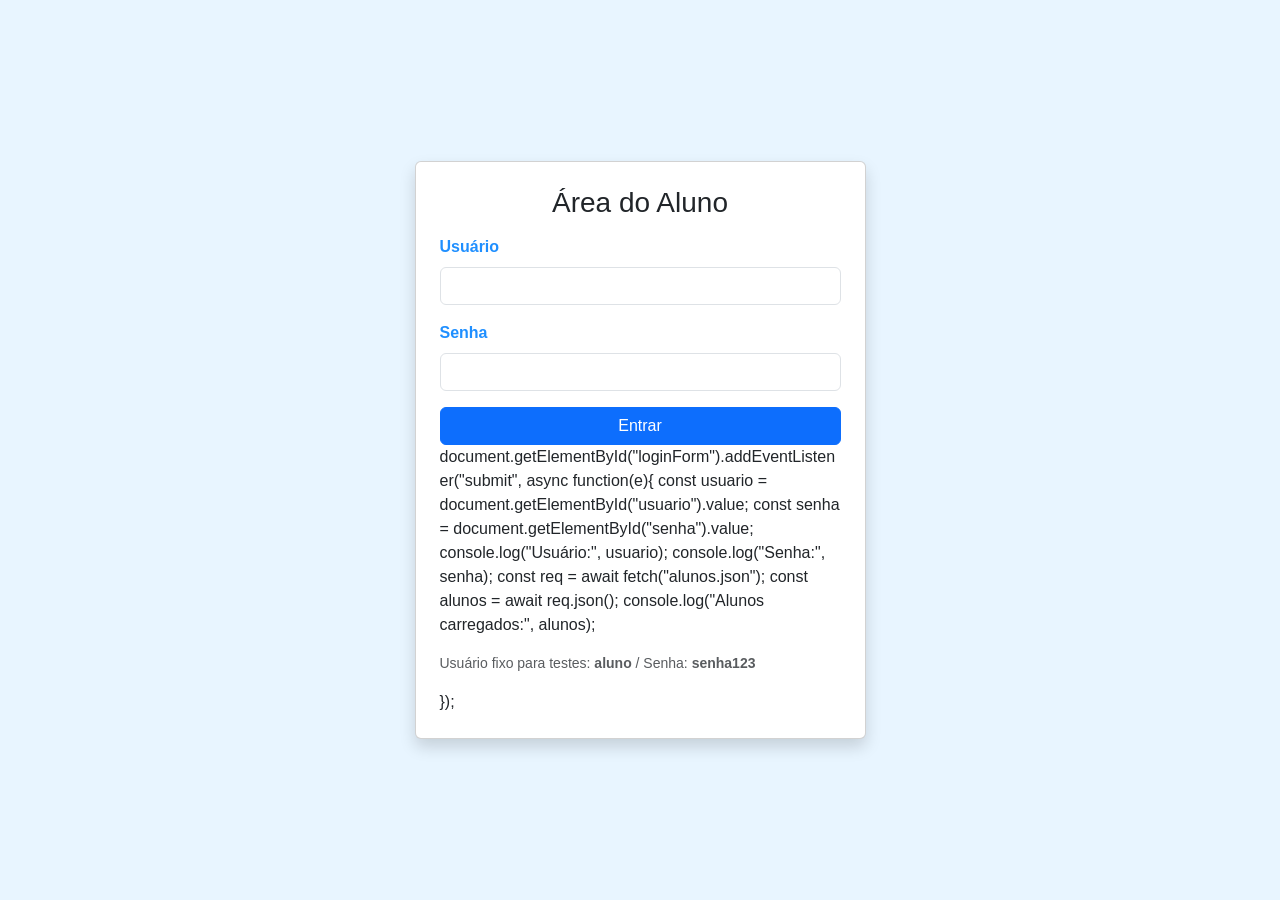
==== aluno.html @ 4d2c2cd2 "Update aluno.html" ====
<!DOCTYPE html>
<html lang="pt-br">
<head>
<meta charset="UTF-8">
<title>Painel do Aluno</title>
<link rel="stylesheet" href="style.css">
</head>
<body>

<div class="painel-container">
<h1 id="nome"></h1>

<div class="info">
<p><b>Usuário:</b> <span id="usuario"></span></p>
<p><b>Matrícula:</b> <span id="matricula"></span></p>
<p><b>Turma:</b> <span id="turma"></span></p>
<p><b>Turno:</b> <span id="turno"></span></p>
</div>

<button onclick="logout()" class="logout">Sair</button>
</div>

<script>
const aluno = JSON.parse(localStorage.getItem("alunoLogado"));

if(!aluno){
    window.location.href = "login.html";
}

document.getElementById("nome").innerText = "Bem-vindo, " + aluno.nome;
document.getElementById("usuario").innerText = aluno.usuario;
document.getElementById("matricula").innerText = aluno.matricula;
document.getElementById("turma").innerText = aluno.turma;
document.getElementById("turno").innerText = aluno.turno;

function logout(){
    localStorage.removeItem("alunoLogado");
    window.location.href = "login.html";
    
}[
    {
        "usuario": "joao",
        "senha": "12345",
        "nome": "João da Silva",
        "turma": "3º Ano B",
        "matricula": "20256678",
        "turno": "Manhã"
    },
    {
        "usuario": "maria",
        "senha": "senha123",
        "nome": "Maria Souza",
        "turma": "2º Ano A",
        "matricula": "20251234",
        "turno": "Tarde"
    },
    {
        "usuario": "ana",
        "senha": "aluno2025",
        "nome": "Ana Costa",
        "turma": "1º Ano C",
        "matricula": "20259876",
        "turno": "Noite"
    }
]
</script>

</body>
</html>
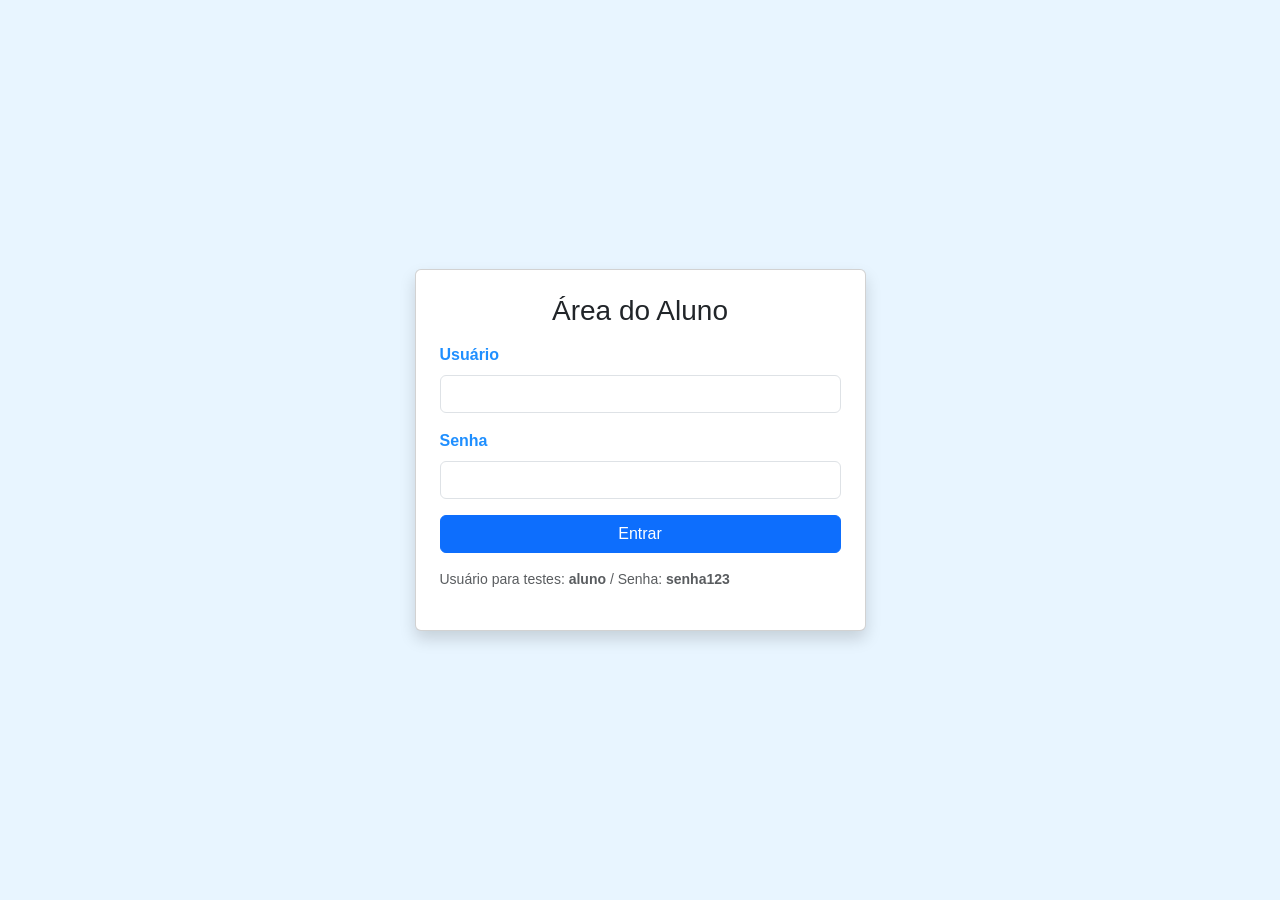
==== commit 934bee3e: "Update aluno.html" ====
--- a/aluno.html
+++ b/aluno.html
@@ -8,16 +8,16 @@
 <body>
 
 <div class="painel-container">
-<h1 id="nome"></h1>
+    <h1 id="nome"></h1>
 
-<div class="info">
-<p><b>Usuário:</b> <span id="usuario"></span></p>
-<p><b>Matrícula:</b> <span id="matricula"></span></p>
-<p><b>Turma:</b> <span id="turma"></span></p>
-<p><b>Turno:</b> <span id="turno"></span></p>
-</div>
+    <div class="info">
+        <p><b>Usuário:</b> <span id="usuario"></span></p>
+        <p><b>Matrícula:</b> <span id="matricula"></span></p>
+        <p><b>Turma:</b> <span id="turma"></span></p>
+        <p><b>Turno:</b> <span id="turno"></span></p>
+    </div>
 
-<button onclick="logout()" class="logout">Sair</button>
+    <button onclick="logout()" class="logout">Sair</button>
 </div>
 
 <script>
@@ -36,33 +36,7 @@
 function logout(){
     localStorage.removeItem("alunoLogado");
     window.location.href = "login.html";
-    
-}[
-    {
-        "usuario": "joao",
-        "senha": "12345",
-        "nome": "João da Silva",
-        "turma": "3º Ano B",
-        "matricula": "20256678",
-        "turno": "Manhã"
-    },
-    {
-        "usuario": "maria",
-        "senha": "senha123",
-        "nome": "Maria Souza",
-        "turma": "2º Ano A",
-        "matricula": "20251234",
-        "turno": "Tarde"
-    },
-    {
-        "usuario": "ana",
-        "senha": "aluno2025",
-        "nome": "Ana Costa",
-        "turma": "1º Ano C",
-        "matricula": "20259876",
-        "turno": "Noite"
-    }
-]
+}
 </script>
 
 </body>
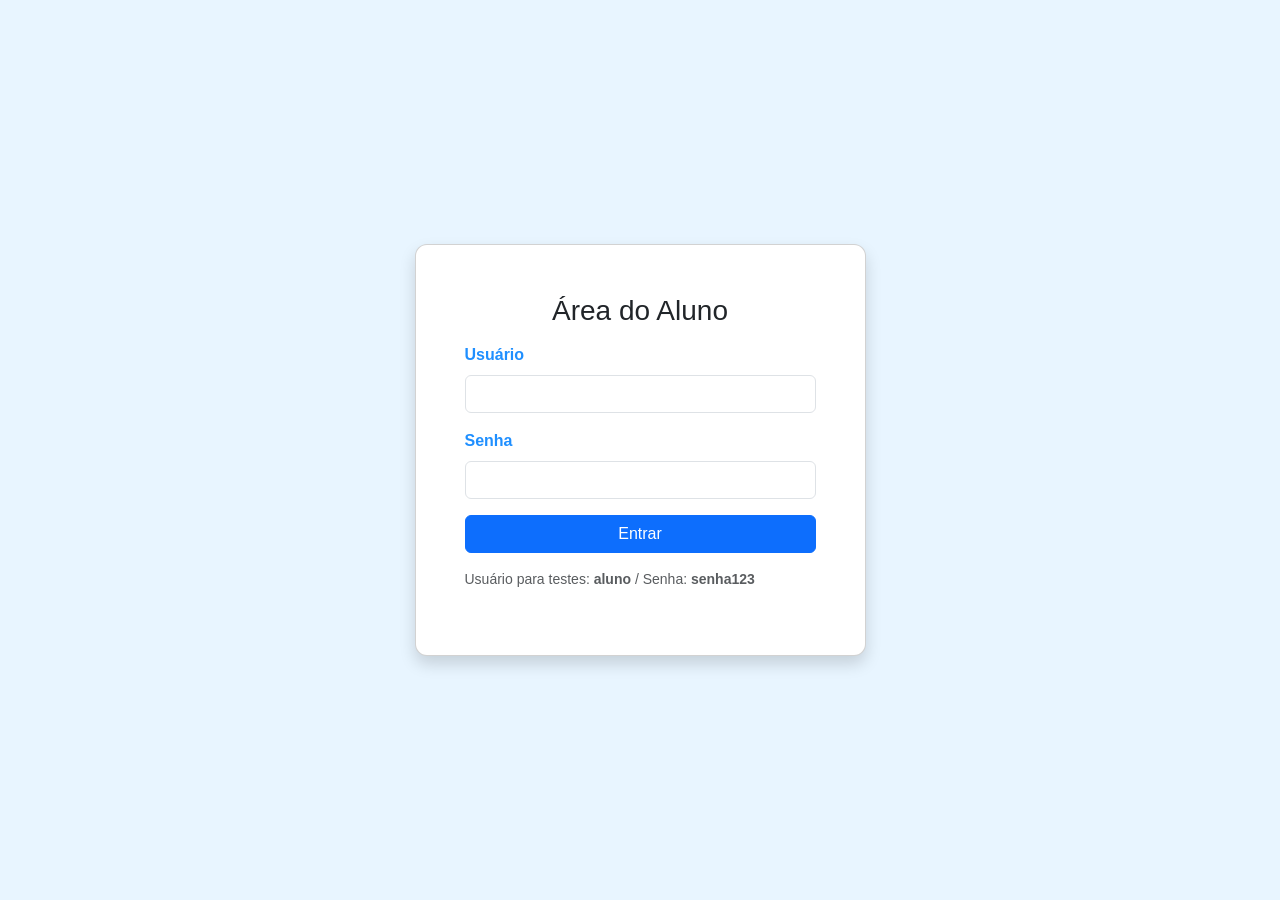
==== commit f3d900c9: "." ====
--- a/aluno.html
+++ b/aluno.html
@@ -7,16 +7,50 @@
 </head>
 <body>
 
-<div class="painel-container">
-    <h1 id="nome"></h1>
+<!-- TOPO AZUL MODERNO -->
+<header class="header-aluno">
+    <div class="foto-nome-area">
+        <img id="fotoAluno" src="img/aluno.jpg" alt="Foto do aluno">
+        <h1 id="nome"></h1>
+    </div>
+</header>
 
-    <div class="info">
+<!-- CONTEÚDO DO PAINEL -->
+<div class="painel-wrapper">
+
+    <!-- CARD DE INFORMAÇÕES DO ALUNO -->
+    <div class="card info-card">
+        <h2>Informações do Aluno</h2>
+
         <p><b>Usuário:</b> <span id="usuario"></span></p>
         <p><b>Matrícula:</b> <span id="matricula"></span></p>
         <p><b>Turma:</b> <span id="turma"></span></p>
         <p><b>Turno:</b> <span id="turno"></span></p>
     </div>
 
+    <!-- CARD DE NOTAS -->
+    <div class="card notas-card">
+        <h2>Notas do Aluno</h2>
+
+        <div class="nota-item">
+            <h3>Matemática</h3>
+            <p>Nota: <span id="notaMatematica"></span></p>
+        </div>
+
+        <div class="nota-item">
+            <h3>Português</h3>
+            <p>Nota: <span id="notaPortugues"></span></p>
+        </div>
+
+        <div class="nota-item">
+            <h3>História</h3>
+            <p>Nota: <span id="notaHistoria"></span></p>
+        </div>
+    </div>
+</div>
+
+<!-- BOTÃO SAIR -->
+<div class="sair-area">
     <button onclick="logout()" class="logout">Sair</button>
 </div>
 
@@ -33,6 +67,11 @@
 document.getElementById("turma").innerText = aluno.turma;
 document.getElementById("turno").innerText = aluno.turno;
 
+// Notas fictícias
+document.getElementById("notaMatematica").innerText = aluno.notas?.matematica || "8.7";
+document.getElementById("notaPortugues").innerText = aluno.notas?.portugues || "9.2";
+document.getElementById("notaHistoria").innerText = aluno.notas?.historia || "7.8";
+
 function logout(){
     localStorage.removeItem("alunoLogado");
     window.location.href = "login.html";
@@ -40,4 +79,4 @@
 </script>
 
 </body>
-</html>
+</html>
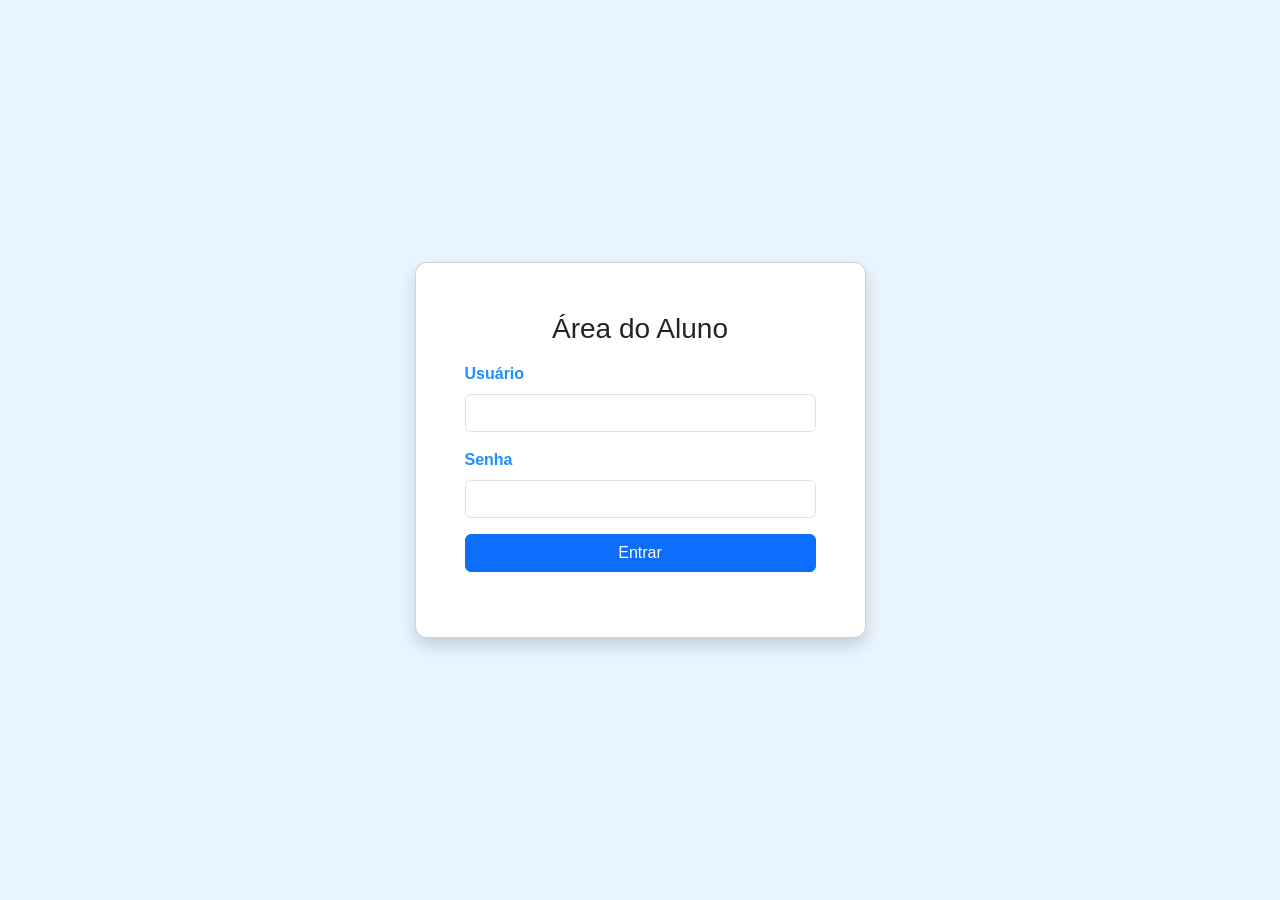
==== commit 54c98bf2: "." ====
--- a/aluno.html
+++ b/aluno.html
@@ -3,14 +3,14 @@
 <head>
 <meta charset="UTF-8">
 <title>Painel do Aluno</title>
-<link rel="stylesheet" href="style.css">
+<link rel="stylesheet" href="css/style.css">
 </head>
 <body>
 
 <!-- TOPO AZUL MODERNO -->
 <header class="header-aluno">
     <div class="foto-nome-area">
-        <img id="fotoAluno" src="img/aluno.jpg" alt="Foto do aluno">
+        <img id="fotoAluno" src="icone-de-perfil-de-usuario-em-estilo-plano-ilustracao-em-vetor-avatar-membro-em-fundo-isolado-conceito-de-negocio-de-sinal-de-permissao-humana_157943-15752.avif" alt="Foto do aluno">
         <h1 id="nome"></h1>
     </div>
 </header>
--- a/css/style.css
+++ b/css/style.css
@@ -0,0 +1,222 @@
+/* Fundo geral */
+body {
+  margin: 0;
+  font-family: Arial;
+  background: #e8f5ff;
+}
+
+/* HEADER MAIOR E MAIS BONITO */
+.header-principal {
+  background:#1f8fff;
+  color: rgb(245, 245, 247);
+  height: 190px; /* Aumentei a área azul */
+}
+
+/* Título e links alinhados à esquerda */
+.titulo-escola h1 {
+  font-size: 26px; /* Diminuído */
+  margin: 0;
+}
+
+.titulo-escola nav a {
+  margin-right: 15px;
+  color: white;
+  text-decoration: none;
+  font-weight: bold;
+  font-size: 19px;
+}
+
+/* LOGO NA DIREITA */
+.logo-escola {
+  width: 130px;  /* ajuste de tamanho */
+  height: auto;
+  margin-left: 20px;
+}
+
+/* Formulários */
+.login-container, .painel-container {
+  width: 350px;
+  background: white;
+  padding: 25px;
+  margin: 60px auto;
+  border-radius: 12px;
+  box-shadow: 0 0 15px #0002;
+  text-align: center;
+  border-top: 5px solid #1f8fff;
+}
+
+/* Labels */
+label {
+  display: block;
+  text-align: left;
+  margin-bottom: 4px;
+  font-weight: bold;
+  color: #1f8fff;
+}
+
+/* Inputs */
+input {
+  width: 100%;
+  padding: 10px;
+  margin-bottom: 15px;
+  border: 2px solid #1f8fff;
+  border-radius: 6px;
+}
+
+/* Botões */
+button {
+  background: #1f8fff;
+  border: none;
+  padding: 12px;
+  width: 100%;
+  color: white;
+  font-size: 16px;
+  border-radius: 8px;
+  cursor: pointer;
+}
+
+button:hover {
+  background: #006fe6;
+}
+
+.logout {
+  background: #ff3131;
+}
+
+.erro {
+  color: red;
+  margin-top: 10px;
+}
+/* ======== NOTÍCIAS COM FOTOS (ESTILO MARISTA) ======== */
+
+.noticia-card {
+  display: flex;
+  border-radius: 10px;
+  overflow: hidden;
+}
+
+.noticia-img {
+  width: 180px;
+  height: 140px;
+  object-fit: cover;
+}
+
+.noticia-card .p-3 {
+  flex: 1;
+}
+
+.titulo-noticias {
+  font-weight: bold;
+  margin-bottom: 20px;
+}
+/* Header com imagem de fundo */
+.header-foto {
+  background-image: url("img/foto-colegio.jpg"); /* ajuste o caminho */
+  background-size: cover;       /* cobre toda a área */
+  background-position: center;  /* centraliza na imagem */
+  background-repeat: no-repeat;
+  min-height: 50vh;             /* dá uma altura mínima para o header */
+  display: flex;
+  align-items: center;          /* centra verticalmente o conteúdo */
+  justify-content: center;
+  color: white;
+  position: relative;
+  /* caso o Bootstrap esteja aplicando bg-light, force transparente: */
+  background-color: transparent !important;
+}
+
+/* Caixa com leve dark overlay para destacar texto */
+.conteudo-header {
+  background: rgba(0,0,0,0.45);
+  background-size: cover;
+  display: inline-block;
+  padding: 24px 36px;
+  border-radius: 8px;
+}
+
+/* Ajustes responsivos */
+@media (max-width: 768px) {
+  .header-foto { min-height: 40vh; padding: 30px 0; }
+  .conteudo-header { padding: 18px 24px; }
+  
+}
+/* ===== HEADER AZUL MODERNO ===== */
+.header-aluno {
+    background: #1f8fff;
+    padding: 40px 20px;
+    display: flex;
+    justify-content: center;
+    align-items: center;
+}
+
+.foto-nome-area {
+    display: flex;
+    align-items: center;
+    gap: 25px;
+    color: white;
+}
+
+.foto-nome-area img {
+    width: 110px;
+    height: 110px;
+    border-radius: 50%;
+    object-fit: cover;
+    border: 4px solid #ffffff80;
+}
+
+.foto-nome-area h1 {
+    font-size: 28px;
+    margin: 0;
+}
+
+/* ===== CARDS DO PAINEL ===== */
+.painel-wrapper {
+    width: 90%;
+    max-width: 900px;
+    margin: 30px auto;
+    display: flex;
+    flex-direction: column;
+    gap: 25px;
+}
+
+.card {
+    background: white;
+    padding: 25px;
+    border-radius: 12px;
+    box-shadow: 0 0 12px #0001;
+}
+
+.card h2 {
+    margin-top: 0;
+    color: #1f8fff;
+}
+
+/* Notas */
+.nota-item {
+    background: #e8f4ff;
+    padding: 12px;
+    border-radius: 8px;
+    margin-bottom: 10px;
+}
+
+.nota-item h3 {
+    margin: 0;
+    color: #005fcc;
+}
+
+/* Botão sair */
+.sair-area {
+    width: 90%;
+    max-width: 900px;
+    margin: 20px auto;
+}
+
+.logout {
+    background: #3134ff;
+    padding: 12px;
+    width: 100%;
+    color: white;
+    font-size: 16px;
+    border-radius: 8px;
+    cursor: pointer;
+}
